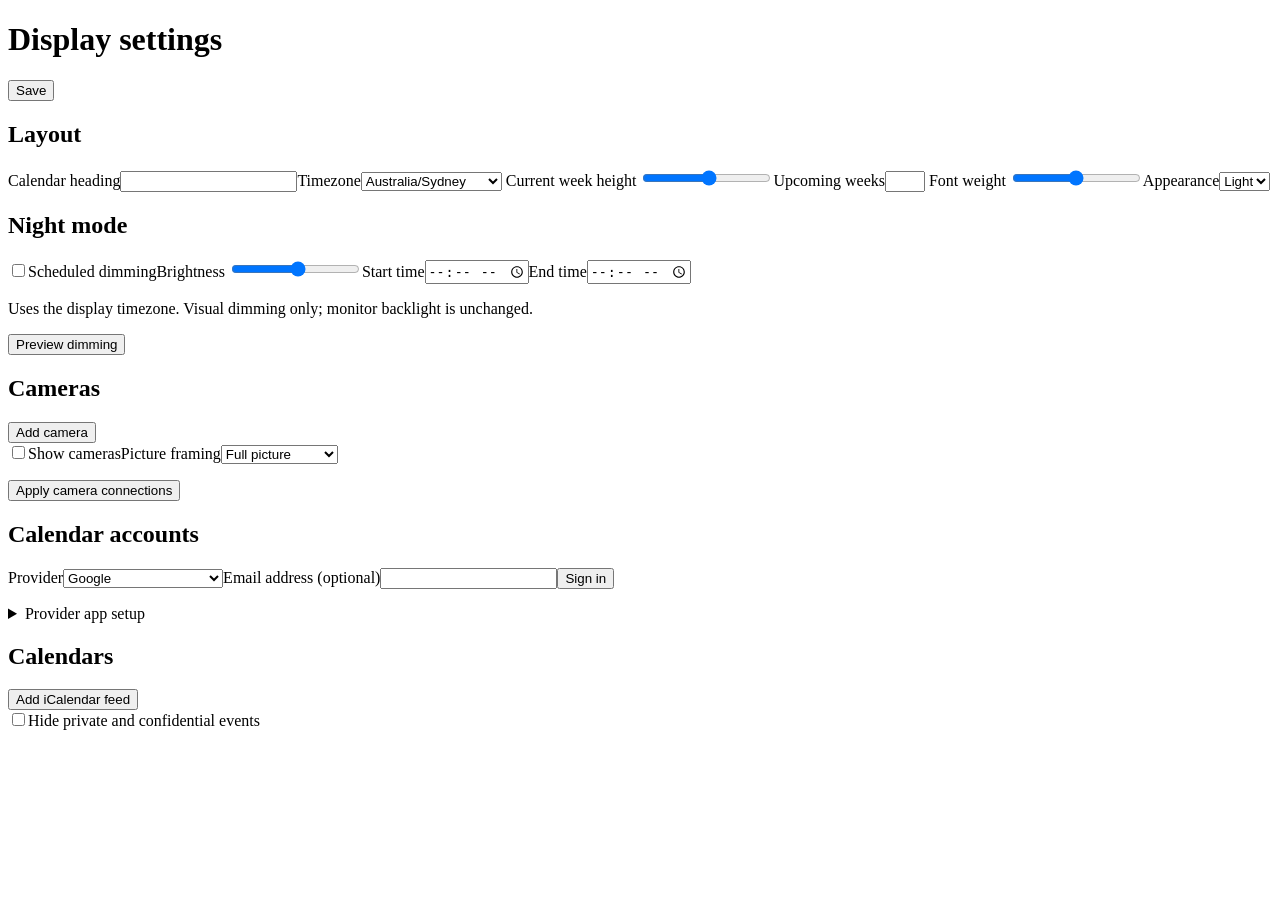
==== static/settings.html @ 0117ce01 "Add portable kitchen dashboard with private camera settings and scheduled night mode" ====
<!doctype html>
<html lang="en-AU"><head><meta charset="utf-8"><meta name="viewport" content="width=device-width, initial-scale=1"><title>Kitchen display settings</title><link rel="stylesheet" href="/style.css"><script src="/icons.js" defer></script><script src="/settings.js" defer></script><script src="/accounts.js" defer></script></head>
<body class="settings-page" data-theme="dark"><main class="settings-shell"><header class="settings-heading"><a href="/" class="icon-button" title="Back to display" aria-label="Back to display"><i data-lucide="arrow-left"></i></a><h1>Display settings</h1><button id="save" class="primary"><i data-lucide="save"></i>Save</button></header><p id="save-status" role="status"></p>
<form id="settings-form"><section class="settings-section"><h2>Layout</h2><div class="form-grid">
<label>Calendar heading<input id="title" maxlength="60"></label><label>Timezone<select id="timezone"><option>Australia/Sydney</option><option>Australia/Brisbane</option><option>Australia/Melbourne</option><option>Australia/Adelaide</option><option>Australia/Darwin</option><option>Australia/Perth</option><option>Australia/Hobart</option></select></label>
<label>Current week height <output id="weekHeight-value"></output><input id="weekHeight" type="range" min="380" max="1000" step="20"></label><label>Upcoming weeks<input id="upcomingWeeks" type="number" min="1" max="4"></label>
<label>Font weight <output id="fontWeight-value"></output><input id="fontWeight" type="range" min="300" max="700" step="10"></label><label>Appearance<select id="theme"><option value="light">Light</option><option value="dark">Dark</option></select></label>
</div></section>
<section class="settings-section"><h2>Night mode</h2><div class="form-grid"><label class="checkbox"><input type="checkbox" id="nightEnabled">Scheduled dimming</label><label>Brightness <output id="nightBrightness-value"></output><input id="nightBrightness" type="range" min="5" max="100" step="5"></label><label>Start time<input id="nightStart" type="time" required></label><label>End time<input id="nightEnd" type="time" required></label></div><p class="account-status">Uses the display timezone. Visual dimming only; monitor backlight is unchanged.</p><button type="button" id="preview-night" class="secondary"><i data-lucide="moon"></i>Preview dimming</button></section>
<section class="settings-section"><div class="section-heading"><h2>Cameras</h2><button type="button" id="add-camera" class="secondary"><i data-lucide="plus"></i>Add camera</button></div><div class="form-grid"><label class="checkbox"><input type="checkbox" id="showCamera">Show cameras</label><label>Picture framing<select id="cameraFit"><option value="contain">Full picture</option><option value="cover">Fill camera strip</option></select></label></div><p id="camera-settings-status" class="account-status" role="status"></p><div id="camera-sources"></div><button type="button" id="save-cameras" class="secondary"><i data-lucide="save"></i>Apply camera connections</button></section>
<section class="settings-section"><h2>Calendar accounts</h2><div class="account-connect"><label>Provider<select id="account-provider"><option value="google">Google</option><option value="microsoft">Microsoft 365 / Outlook</option></select></label><label>Email address <span class="optional">(optional)</span><input id="account-hint" type="email" autocomplete="email"></label><button type="button" class="secondary" id="connect-account"><i data-lucide="user-plus"></i>Sign in</button></div><p id="account-status" class="account-status" role="status"></p><div id="connected-accounts"></div>
<details id="provider-setup"><summary>Provider app setup</summary><div class="provider-form"><h3>Google</h3><label>Client ID<input id="google-client-id" autocomplete="off"></label><label>Client secret<input id="google-client-secret" type="password" autocomplete="off"></label><label>Authorised redirect URI<input readonly value="http://localhost:8090/auth/google/callback"></label><a href="https://console.cloud.google.com/apis/credentials" target="_blank" rel="noreferrer">Google Cloud credentials</a></div><div class="provider-form"><h3>Microsoft</h3><label>Application (client) ID<input id="microsoft-client-id" autocomplete="off"></label><label>Client secret <span class="optional">(Web registration only)</span><input id="microsoft-client-secret" type="password" autocomplete="off"></label><label>Redirect URI<input readonly value="http://localhost:8090/auth/microsoft/callback"></label><a href="https://entra.microsoft.com/" target="_blank" rel="noreferrer">Microsoft Entra app registrations</a></div><button type="button" id="save-providers" class="secondary"><i data-lucide="save"></i>Save provider setup</button></details></section>
<section class="settings-section"><div class="section-heading"><h2>Calendars</h2><button type="button" id="add-calendar" class="secondary"><i data-lucide="plus"></i>Add iCalendar feed</button></div><label class="checkbox privacy-setting"><input type="checkbox" id="hidePrivateEvents">Hide private and confidential events</label><div id="calendar-sources"></div></section>
</form></main><dialog id="calendar-picker"><div class="dialog-heading"><h2>Select calendars</h2><button type="button" id="close-picker" class="icon-button" title="Close" aria-label="Close"><i data-lucide="x"></i></button></div><div id="available-calendars"></div><p id="picker-status" class="account-status" role="status"></p><button type="button" id="save-selection" class="primary"><i data-lucide="check"></i>Apply selection</button></dialog><dialog id="icon-picker"><div class="dialog-heading"><h2>Calendar icon</h2><button type="button" id="close-icon-picker" class="icon-button" title="Close" aria-label="Close"><i data-lucide="x"></i></button></div><div id="icon-options" class="icon-options"></div></dialog></body></html>
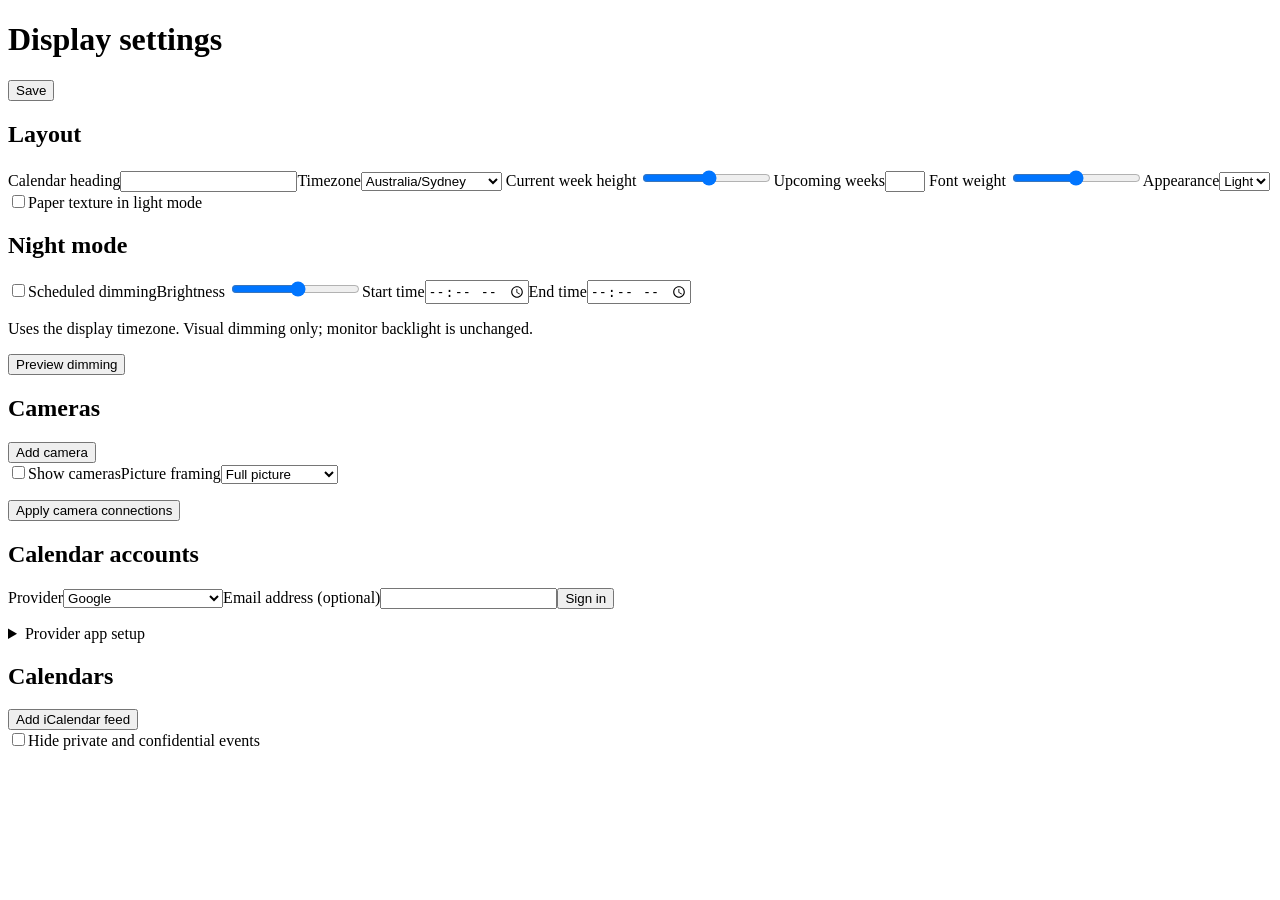
==== commit 63450f53: "Add touch calendar filters, manual dimming and paper light theme" ====
--- a/static/settings.html
+++ b/static/settings.html
@@ -5,6 +5,7 @@
 <label>Calendar heading<input id="title" maxlength="60"></label><label>Timezone<select id="timezone"><option>Australia/Sydney</option><option>Australia/Brisbane</option><option>Australia/Melbourne</option><option>Australia/Adelaide</option><option>Australia/Darwin</option><option>Australia/Perth</option><option>Australia/Hobart</option></select></label>
 <label>Current week height <output id="weekHeight-value"></output><input id="weekHeight" type="range" min="380" max="1000" step="20"></label><label>Upcoming weeks<input id="upcomingWeeks" type="number" min="1" max="4"></label>
 <label>Font weight <output id="fontWeight-value"></output><input id="fontWeight" type="range" min="300" max="700" step="10"></label><label>Appearance<select id="theme"><option value="light">Light</option><option value="dark">Dark</option></select></label>
+<label class="checkbox"><input id="paperTexture" type="checkbox">Paper texture in light mode</label>
 </div></section>
 <section class="settings-section"><h2>Night mode</h2><div class="form-grid"><label class="checkbox"><input type="checkbox" id="nightEnabled">Scheduled dimming</label><label>Brightness <output id="nightBrightness-value"></output><input id="nightBrightness" type="range" min="5" max="100" step="5"></label><label>Start time<input id="nightStart" type="time" required></label><label>End time<input id="nightEnd" type="time" required></label></div><p class="account-status">Uses the display timezone. Visual dimming only; monitor backlight is unchanged.</p><button type="button" id="preview-night" class="secondary"><i data-lucide="moon"></i>Preview dimming</button></section>
 <section class="settings-section"><div class="section-heading"><h2>Cameras</h2><button type="button" id="add-camera" class="secondary"><i data-lucide="plus"></i>Add camera</button></div><div class="form-grid"><label class="checkbox"><input type="checkbox" id="showCamera">Show cameras</label><label>Picture framing<select id="cameraFit"><option value="contain">Full picture</option><option value="cover">Fill camera strip</option></select></label></div><p id="camera-settings-status" class="account-status" role="status"></p><div id="camera-sources"></div><button type="button" id="save-cameras" class="secondary"><i data-lucide="save"></i>Apply camera connections</button></section>
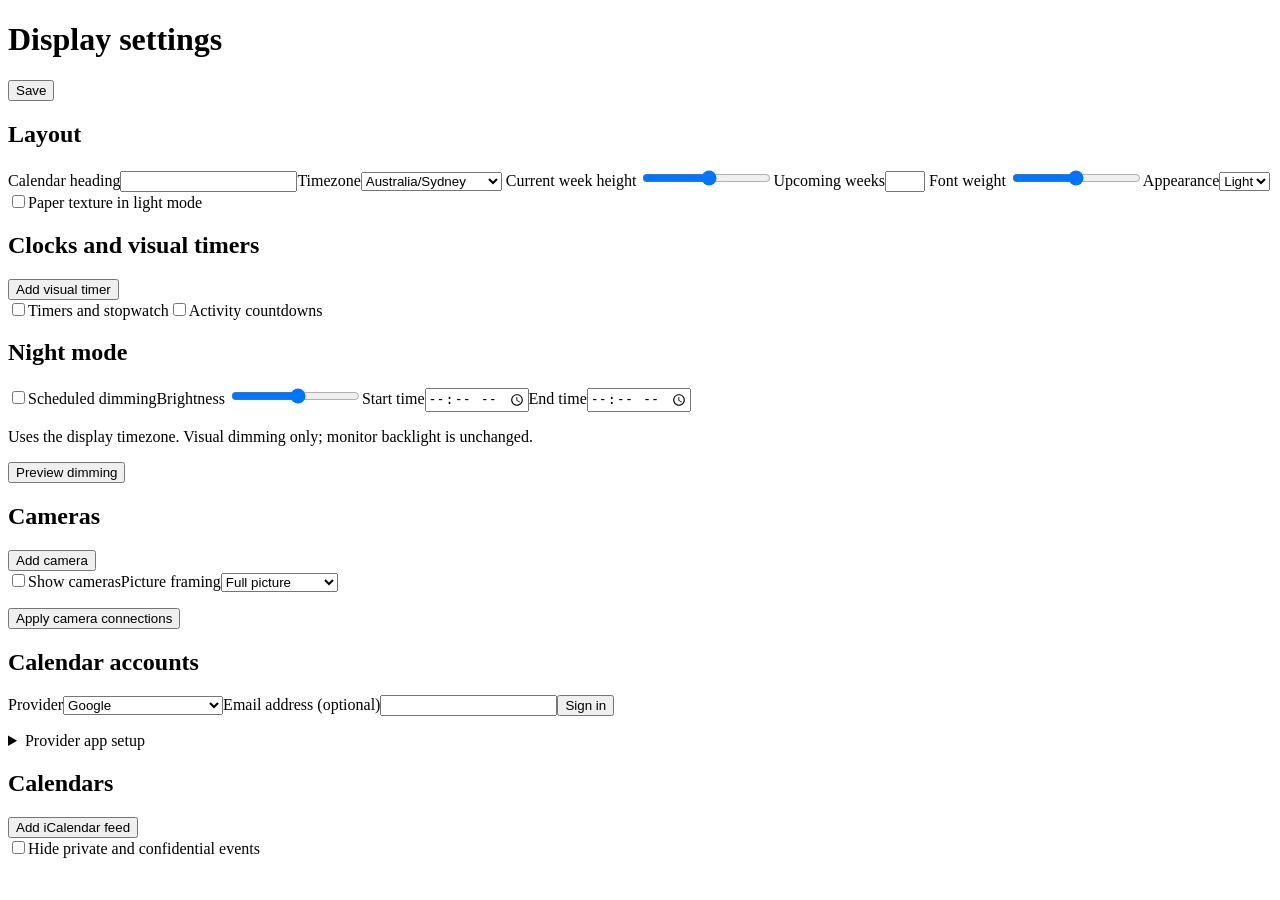
==== commit b385f2fa: "Add recurring visual timers, clock tools and kiosk zoom lock Expire manual dimming at the next sched" ====
--- a/static/settings.html
+++ b/static/settings.html
@@ -1,5 +1,5 @@
 <!doctype html>
-<html lang="en-AU"><head><meta charset="utf-8"><meta name="viewport" content="width=device-width, initial-scale=1"><title>Kitchen display settings</title><link rel="stylesheet" href="/style.css"><script src="/icons.js" defer></script><script src="/settings.js" defer></script><script src="/accounts.js" defer></script></head>
+<html lang="en-AU"><head><meta charset="utf-8"><meta name="viewport" content="width=device-width, initial-scale=1"><title>Kitchen display settings</title><link rel="stylesheet" href="/style.css"><script src="/icons.js" defer></script><script src="/appearance.js" defer></script><script src="/settings.js" defer></script><script src="/accounts.js" defer></script></head>
 <body class="settings-page" data-theme="dark"><main class="settings-shell"><header class="settings-heading"><a href="/" class="icon-button" title="Back to display" aria-label="Back to display"><i data-lucide="arrow-left"></i></a><h1>Display settings</h1><button id="save" class="primary"><i data-lucide="save"></i>Save</button></header><p id="save-status" role="status"></p>
 <form id="settings-form"><section class="settings-section"><h2>Layout</h2><div class="form-grid">
 <label>Calendar heading<input id="title" maxlength="60"></label><label>Timezone<select id="timezone"><option>Australia/Sydney</option><option>Australia/Brisbane</option><option>Australia/Melbourne</option><option>Australia/Adelaide</option><option>Australia/Darwin</option><option>Australia/Perth</option><option>Australia/Hobart</option></select></label>
@@ -7,6 +7,7 @@
 <label>Font weight <output id="fontWeight-value"></output><input id="fontWeight" type="range" min="300" max="700" step="10"></label><label>Appearance<select id="theme"><option value="light">Light</option><option value="dark">Dark</option></select></label>
 <label class="checkbox"><input id="paperTexture" type="checkbox">Paper texture in light mode</label>
 </div></section>
+<section class="settings-section"><div class="section-heading"><h2>Clocks and visual timers</h2><button id="add-visual-timer" type="button" class="secondary"><i data-lucide="plus"></i>Add visual timer</button></div><div class="form-grid"><label class="checkbox"><input id="timeToolsEnabled" type="checkbox">Timers and stopwatch</label><label class="checkbox"><input id="visualTimersEnabled" type="checkbox">Activity countdowns</label></div><div id="visual-timer-settings"></div></section>
 <section class="settings-section"><h2>Night mode</h2><div class="form-grid"><label class="checkbox"><input type="checkbox" id="nightEnabled">Scheduled dimming</label><label>Brightness <output id="nightBrightness-value"></output><input id="nightBrightness" type="range" min="5" max="100" step="5"></label><label>Start time<input id="nightStart" type="time" required></label><label>End time<input id="nightEnd" type="time" required></label></div><p class="account-status">Uses the display timezone. Visual dimming only; monitor backlight is unchanged.</p><button type="button" id="preview-night" class="secondary"><i data-lucide="moon"></i>Preview dimming</button></section>
 <section class="settings-section"><div class="section-heading"><h2>Cameras</h2><button type="button" id="add-camera" class="secondary"><i data-lucide="plus"></i>Add camera</button></div><div class="form-grid"><label class="checkbox"><input type="checkbox" id="showCamera">Show cameras</label><label>Picture framing<select id="cameraFit"><option value="contain">Full picture</option><option value="cover">Fill camera strip</option></select></label></div><p id="camera-settings-status" class="account-status" role="status"></p><div id="camera-sources"></div><button type="button" id="save-cameras" class="secondary"><i data-lucide="save"></i>Apply camera connections</button></section>
 <section class="settings-section"><h2>Calendar accounts</h2><div class="account-connect"><label>Provider<select id="account-provider"><option value="google">Google</option><option value="microsoft">Microsoft 365 / Outlook</option></select></label><label>Email address <span class="optional">(optional)</span><input id="account-hint" type="email" autocomplete="email"></label><button type="button" class="secondary" id="connect-account"><i data-lucide="user-plus"></i>Sign in</button></div><p id="account-status" class="account-status" role="status"></p><div id="connected-accounts"></div>
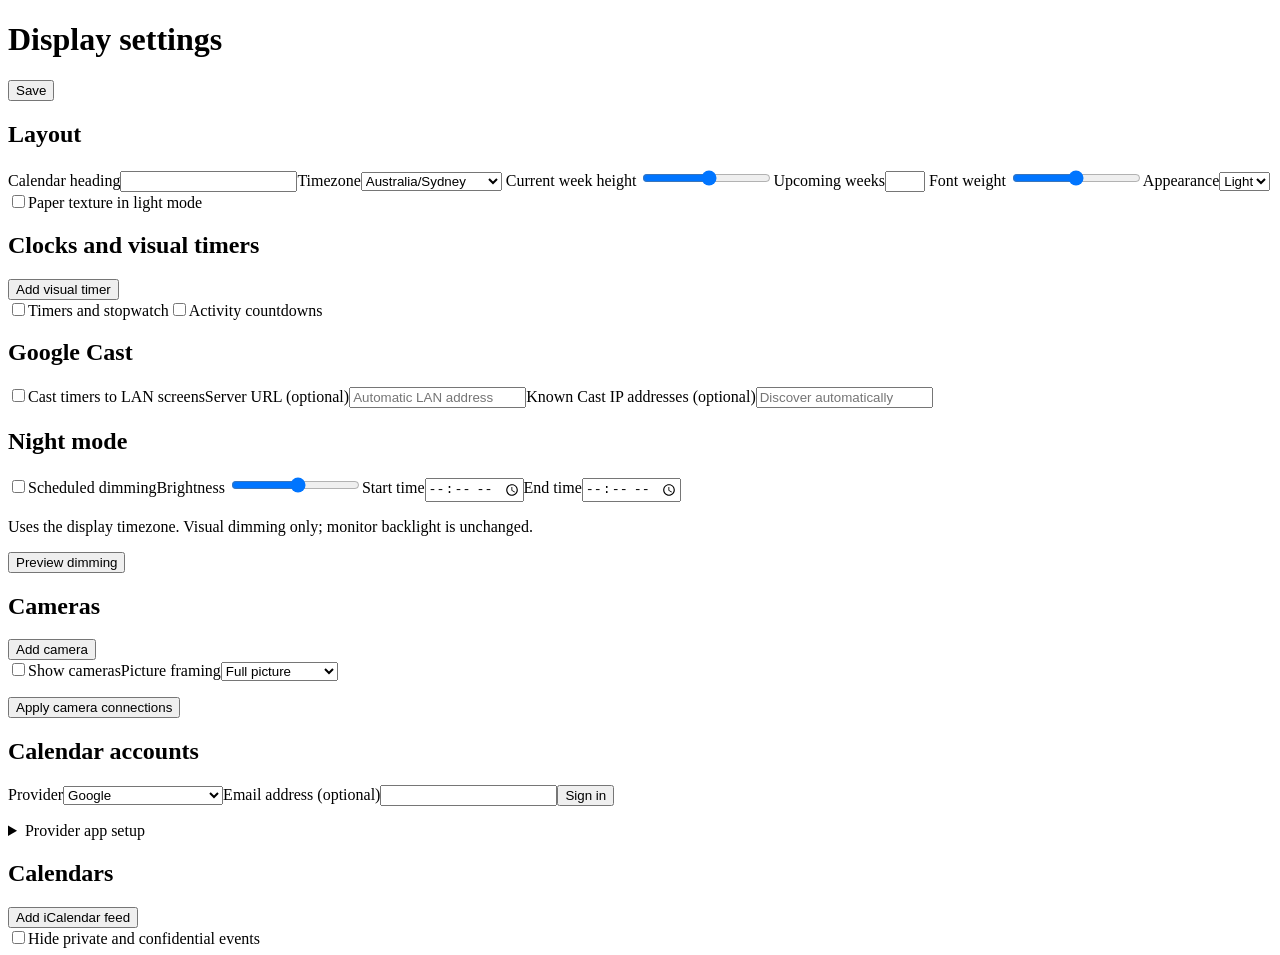
==== commit c5628e06: "Cast individual timers to selectable screens with a landscape receiver" ====
--- a/static/settings.html
+++ b/static/settings.html
@@ -8,6 +8,7 @@
 <label class="checkbox"><input id="paperTexture" type="checkbox">Paper texture in light mode</label>
 </div></section>
 <section class="settings-section"><div class="section-heading"><h2>Clocks and visual timers</h2><button id="add-visual-timer" type="button" class="secondary"><i data-lucide="plus"></i>Add visual timer</button></div><div class="form-grid"><label class="checkbox"><input id="timeToolsEnabled" type="checkbox">Timers and stopwatch</label><label class="checkbox"><input id="visualTimersEnabled" type="checkbox">Activity countdowns</label></div><div id="visual-timer-settings"></div></section>
+<section class="settings-section"><h2>Google Cast</h2><div class="form-grid"><label class="checkbox"><input id="castEnabled" type="checkbox">Cast timers to LAN screens</label><label>Server URL <span class="optional">(optional)</span><input id="castBaseUrl" type="url" placeholder="Automatic LAN address" autocomplete="off"></label><label>Known Cast IP addresses <span class="optional">(optional)</span><input id="castKnownHosts" autocomplete="off" placeholder="Discover automatically"></label></div></section>
 <section class="settings-section"><h2>Night mode</h2><div class="form-grid"><label class="checkbox"><input type="checkbox" id="nightEnabled">Scheduled dimming</label><label>Brightness <output id="nightBrightness-value"></output><input id="nightBrightness" type="range" min="5" max="100" step="5"></label><label>Start time<input id="nightStart" type="time" required></label><label>End time<input id="nightEnd" type="time" required></label></div><p class="account-status">Uses the display timezone. Visual dimming only; monitor backlight is unchanged.</p><button type="button" id="preview-night" class="secondary"><i data-lucide="moon"></i>Preview dimming</button></section>
 <section class="settings-section"><div class="section-heading"><h2>Cameras</h2><button type="button" id="add-camera" class="secondary"><i data-lucide="plus"></i>Add camera</button></div><div class="form-grid"><label class="checkbox"><input type="checkbox" id="showCamera">Show cameras</label><label>Picture framing<select id="cameraFit"><option value="contain">Full picture</option><option value="cover">Fill camera strip</option></select></label></div><p id="camera-settings-status" class="account-status" role="status"></p><div id="camera-sources"></div><button type="button" id="save-cameras" class="secondary"><i data-lucide="save"></i>Apply camera connections</button></section>
 <section class="settings-section"><h2>Calendar accounts</h2><div class="account-connect"><label>Provider<select id="account-provider"><option value="google">Google</option><option value="microsoft">Microsoft 365 / Outlook</option></select></label><label>Email address <span class="optional">(optional)</span><input id="account-hint" type="email" autocomplete="email"></label><button type="button" class="secondary" id="connect-account"><i data-lucide="user-plus"></i>Sign in</button></div><p id="account-status" class="account-status" role="status"></p><div id="connected-accounts"></div>
